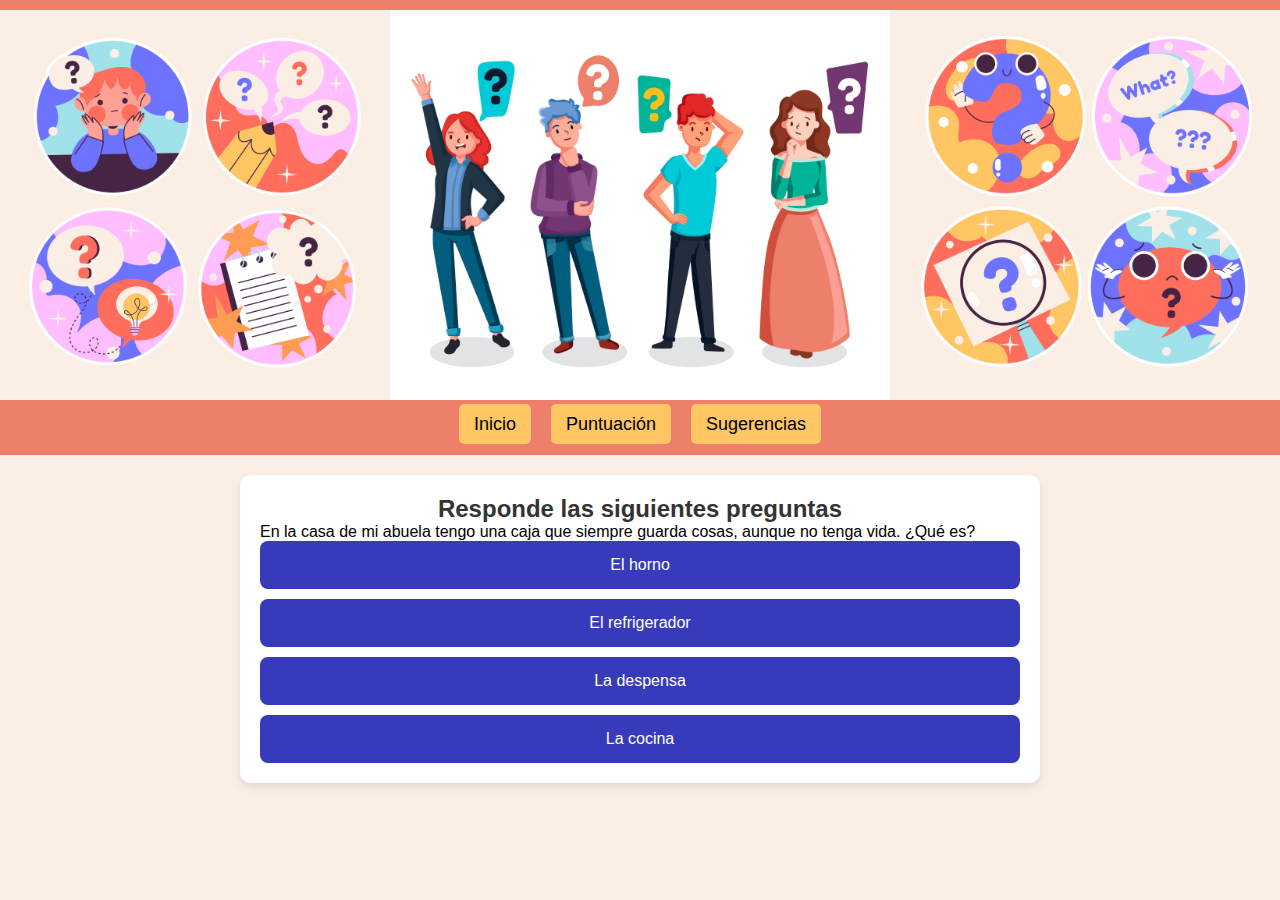
==== adivinanzas.html @ ba60cd54 "primero" ====
<!DOCTYPE html>
<html lang="en">
<head>
    <meta charset="UTF-8">
    <meta name="viewport" content="width=device-width, initial-scale=1.0">
    <link rel="stylesheet" href="style.css">
    <title>Adivinanzas</title>
</head>
<body>
    <header>
        <div class="banner">
            <img src="Trivia Banner.jpg" alt="" class="banner-img">
        </div>
        <nav>
            <ul class="nav-menu">
                <li><a href="index.html">Inicio</a></li>
                <li><a href="clasificacion.html">Puntuación</a></li>
                <li><a href="sugerencias.html">Sugerencias</a></li>
            </ul>
        </nav>
    </header>
    

    
    <!-- Sección de preguntas de Cultura General -->
    <section class="preguntas-section">
        <h2>Responde las siguientes preguntas</h2>

        <div id="pregunta-container">
            <p id="pregunta-text"></p>

            <div class="opciones-container">
                <button class="opcion" onclick="seleccionarRespuesta(0)">Opción 1</button>
                <button class="opcion" onclick="seleccionarRespuesta(1)">Opción 2</button>
                <button class="opcion" onclick="seleccionarRespuesta(2)">Opción 3</button>
                <button class="opcion" onclick="seleccionarRespuesta(3)">Opción 4</button>
            </div>
        </div>
    </section>

    <script>
        // Preguntas de Adivinanzas para Adultos
        const preguntasAdivinanzas = [
            {
                pregunta: "En la casa de mi abuela tengo una caja que siempre guarda cosas, aunque no tenga vida. ¿Qué es?",
                opciones: ["El horno", "El refrigerador", "La despensa", "La cocina"],
                respuestaCorrecta: 1
            },
            {
                pregunta: "¿Qué es lo que nunca se moja aunque esté en el agua?",
                opciones: ["La sombra", "El pez", "La botella", "El barco"],
                respuestaCorrecta: 0
            },
            {
                pregunta: "Más grande que un elefante, pero no pesa nada. ¿Qué es?",
                opciones: ["La sombra", "El aire", "La luna", "El sol"],
                respuestaCorrecta: 0
            },
            {
                pregunta: "Adivina, adivinador: ¿Qué es lo que corre, pero nunca camina; tiene una boca, pero nunca habla?",
                opciones: ["El río", "La carretera", "El tiempo", "El viento"],
                respuestaCorrecta: 0
            },
            {
                pregunta: "Tengo agujas y no sé coser. ¿Qué soy?",
                opciones: ["El reloj", "La brújula", "El compás", "El tenedor"],
                respuestaCorrecta: 0
            },
            {
                pregunta: "Si me nombras, desaparezco. ¿Qué soy?",
                opciones: ["El eco", "La sombra", "El silencio", "El tiempo"],
                respuestaCorrecta: 2
            },
            {
                pregunta: "En la guerra es mi enemigo, en la paz soy tu amigo. ¿Qué soy?",
                opciones: ["El fuego", "El tiempo", "La tristeza", "La soledad"],
                respuestaCorrecta: 1
            },
            {
                pregunta: "No es un pez, pero vive en el agua. No es un pájaro, pero vuela. ¿Qué es?",
                opciones: ["El pez", "El murciélago", "La rana", "La gaviota"],
                respuestaCorrecta: 1
            },
            {
                pregunta: "Siempre está en el suelo, aunque nunca lo tocas. ¿Qué es?",
                opciones: ["La tierra", "El polvo", "La sombra", "La hierba"],
                respuestaCorrecta: 0
            },
            {
                pregunta: "Adivina, adivinador: ¿Qué tiene agujeros y puede contener agua?",
                opciones: ["La esponja", "La red", "La coladera", "La bolsa"],
                respuestaCorrecta: 0
            }
        ];
    
        let preguntaActual = 0;
        let respuestasCorrectas = 0;
    
        // Muestra la primera pregunta
        function mostrarPregunta() {
            const preguntaTexto = document.getElementById("pregunta-text");
            const opciones = document.querySelectorAll(".opcion");
    
            // Actualiza el texto de la pregunta
            preguntaTexto.textContent = preguntasAdivinanzas[preguntaActual].pregunta;
    
            // Actualiza las opciones de respuesta
            opciones.forEach((boton, index) => {
                boton.textContent = preguntasAdivinanzas[preguntaActual].opciones[index];
            });
        }
    
        // Lógica para seleccionar una respuesta
        function seleccionarRespuesta(opcionSeleccionada) {
            if (opcionSeleccionada === preguntasAdivinanzas[preguntaActual].respuestaCorrecta) {
                respuestasCorrectas++;
            }
    
            // Avanza a la siguiente pregunta
            preguntaActual++;
    
            if (preguntaActual < preguntasAdivinanzas.length) {
                mostrarPregunta();
            } else {
                // Guarda la puntuación en localStorage en el formato correcto
                let puntuaciones = JSON.parse(localStorage.getItem("puntuaciones")) || {};
                puntuaciones["puntuacion_Adivinanzas"] = {
                    categoria: "Adivinanzas",
                    correctas: respuestasCorrectas,
                    total: preguntasAdivinanzas.length
                };
                localStorage.setItem("puntuaciones", JSON.stringify(puntuaciones));
    
                // Redirige a la página de clasificación al terminar
                window.location.href = "clasificacion.html";
            }
        }
    
        // Inicializa el juego mostrando la primera pregunta
        window.onload = mostrarPregunta;
    </script>    

</body>
</html>
---- style.css ----
/* Estilos generales */
* {
    margin: 0;
    padding: 0;
    box-sizing: border-box;
}

body {
    font-family: Arial, sans-serif;
    background-color: #fbeee5;
    padding: 0;
    margin: 0;
}

/* Estilos del encabezado */
header {
    background-color: #ee7f6b;
    color: #363636;
    text-align: center;
    padding: 10px 0;
}

.banner-img {
    max-width: 100%;
    height: auto;
}

/* Estilos de la navegación */
nav {
    background-color: #ee7f6b;
    padding: 10px 0;
}

.nav-menu {
    list-style-type: none;
    display: flex;
    justify-content: center;
    gap: 20px;
}

.nav-menu a {
    color: #000000;
    text-decoration: none;
    font-size: 18px;
    padding: 10px 15px;
    background-color: #ffc663;
    border-radius: 5px;
    transition: background-color 0.3s;
}

.nav-menu a:hover {
    background-color: #fcc019;
}

/* Sección de presentación */
.presentacion-section, .instrucciones-section, .revueltas-section, .categorias-section {
    padding: 20px;
    text-align: center;
    background-color: #fbeee5;
    margin-bottom: 20px;
}

/* Botón de preguntas revueltas */
.revueltas-section button {
    background-color: #6d73ff;
    color: white;
    padding: 15px 30px;
    font-size: 18px;
    border: none;
    border-radius: 5px;
    cursor: pointer;
    transition: background-color 0.3s;
}

.revueltas-section button:hover {
    background-color: #6b98d1;
}

/* Contenedor de las categorías */
.categorias-container {
    display: flex;
    justify-content: space-around;
    flex-wrap: wrap;
    gap: 10px; 
    margin: 20px auto;
    max-width: 1000px; 
}

/* Estilos para los botones de categorías */
.categoria{
    background-color: #373bbb;
    border: none;
    color: white;
    font-weight:bold;
    padding: 15px 32px;
    text-align: center;
    text-decoration: none;
    font-size: 16px;
    border-radius: 8px;
    cursor: pointer;
    min-width: 150px; 
    flex-grow: 1; 
}

/* Efecto hover en los botones */
.categoria:hover {
    background-color: #4b50df;
}


/* Adaptación a pantallas pequeñas */
@media (max-width: 600px) {
    .nav-menu {
        flex-direction: column;
        align-items: center;
    }

    .categorias-container {
        flex-direction: column;
    }
    .categoria{
        width: 100%; 
    }
    .nav-menu a {
        display: block;
        margin-bottom: 10px;
    }
}

/* Sección de preguntas */
.preguntas-section {
    background-color: white;
    padding: 20px;
    margin: 20px auto;
    max-width: 800px;
    border-radius: 10px;
    box-shadow: 0px 4px 8px rgba(0, 0, 0, 0.1);
}

.preguntas-section h2 {
    text-align: center;
    color: #333;
}

.opciones-container {
    display: flex;
    flex-direction: column;
    gap: 10px;
}

.opciones-container button {
    background-color: #373BBB;
    color: white;
    border: none;
    padding: 15px;
    border-radius: 8px;
    cursor: pointer;
    font-size: 16px;
    transition: background-color 0.3s;
}

.opciones-container button:hover {
    background-color: #4b50df;
}

/* Feedback de la respuesta */
#feedback-container {
    margin-top: 20px;
    text-align: center;
}

#feedback-container button {
    background-color: #333;
    color: white;
    border: none;
    padding: 10px 20px;
    border-radius: 8px;
    cursor: pointer;
    font-size: 16px;
    margin-top: 10px;
}

#feedback-container button:hover {
    background-color: #555;
}

/* Tabla de puntuación */
.puntuacion-section {
    background-color: #fff;
    padding: 20px;
    margin: 20px auto;
    max-width: 800px;
    border-radius: 10px;
    box-shadow: 0px 4px 8px rgba(0, 0, 0, 0.1);
}

.puntuacion-section h3 {
    text-align: center;
    color: #333;
}

table {
    width: 100%;
    border-collapse: collapse;
    margin-top: 20px;
}

table th, table td {
    padding: 12px;
    border: 1px solid #ddd;
    text-align: center;
}

table th {
    background-color: #373BBB;
    color: white;
}

table td {
    background-color: #f4f4f4;
}
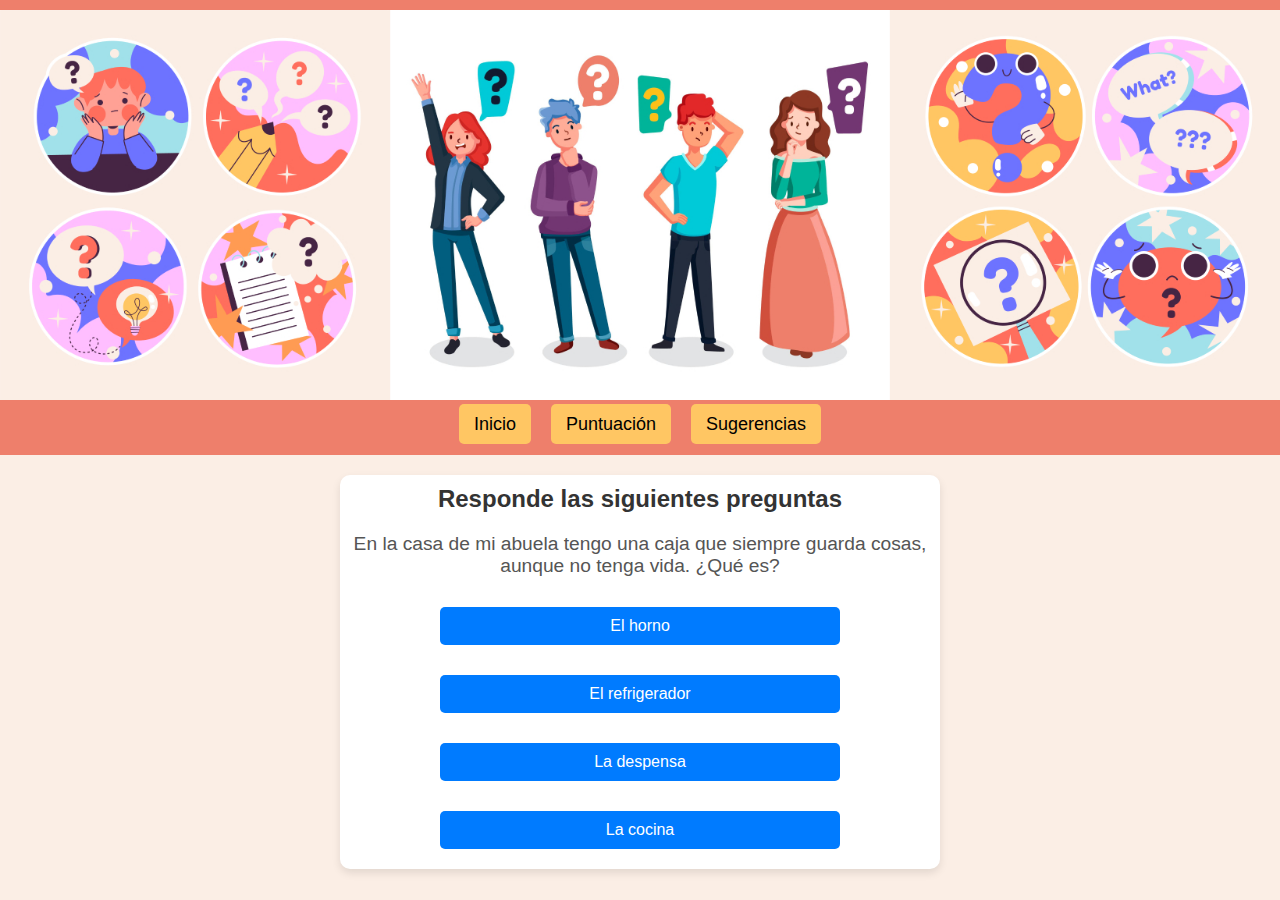
==== commit e43289a1: "EntregaFinal" ====
--- a/adivinanzas.html
+++ b/adivinanzas.html
@@ -1,144 +1,142 @@
-<!DOCTYPE html>
-<html lang="en">
-<head>
-    <meta charset="UTF-8">
-    <meta name="viewport" content="width=device-width, initial-scale=1.0">
-    <link rel="stylesheet" href="style.css">
-    <title>Adivinanzas</title>
-</head>
-<body>
-    <header>
-        <div class="banner">
-            <img src="Trivia Banner.jpg" alt="" class="banner-img">
-        </div>
-        <nav>
-            <ul class="nav-menu">
-                <li><a href="index.html">Inicio</a></li>
-                <li><a href="clasificacion.html">Puntuación</a></li>
-                <li><a href="sugerencias.html">Sugerencias</a></li>
-            </ul>
-        </nav>
-    </header>
-    
-
-    
-    <!-- Sección de preguntas de Cultura General -->
-    <section class="preguntas-section">
-        <h2>Responde las siguientes preguntas</h2>
-
-        <div id="pregunta-container">
-            <p id="pregunta-text"></p>
-
-            <div class="opciones-container">
-                <button class="opcion" onclick="seleccionarRespuesta(0)">Opción 1</button>
-                <button class="opcion" onclick="seleccionarRespuesta(1)">Opción 2</button>
-                <button class="opcion" onclick="seleccionarRespuesta(2)">Opción 3</button>
-                <button class="opcion" onclick="seleccionarRespuesta(3)">Opción 4</button>
-            </div>
-        </div>
-    </section>
-
-    <script>
-        // Preguntas de Adivinanzas para Adultos
-        const preguntasAdivinanzas = [
-            {
-                pregunta: "En la casa de mi abuela tengo una caja que siempre guarda cosas, aunque no tenga vida. ¿Qué es?",
-                opciones: ["El horno", "El refrigerador", "La despensa", "La cocina"],
-                respuestaCorrecta: 1
-            },
-            {
-                pregunta: "¿Qué es lo que nunca se moja aunque esté en el agua?",
-                opciones: ["La sombra", "El pez", "La botella", "El barco"],
-                respuestaCorrecta: 0
-            },
-            {
-                pregunta: "Más grande que un elefante, pero no pesa nada. ¿Qué es?",
-                opciones: ["La sombra", "El aire", "La luna", "El sol"],
-                respuestaCorrecta: 0
-            },
-            {
-                pregunta: "Adivina, adivinador: ¿Qué es lo que corre, pero nunca camina; tiene una boca, pero nunca habla?",
-                opciones: ["El río", "La carretera", "El tiempo", "El viento"],
-                respuestaCorrecta: 0
-            },
-            {
-                pregunta: "Tengo agujas y no sé coser. ¿Qué soy?",
-                opciones: ["El reloj", "La brújula", "El compás", "El tenedor"],
-                respuestaCorrecta: 0
-            },
-            {
-                pregunta: "Si me nombras, desaparezco. ¿Qué soy?",
-                opciones: ["El eco", "La sombra", "El silencio", "El tiempo"],
-                respuestaCorrecta: 2
-            },
-            {
-                pregunta: "En la guerra es mi enemigo, en la paz soy tu amigo. ¿Qué soy?",
-                opciones: ["El fuego", "El tiempo", "La tristeza", "La soledad"],
-                respuestaCorrecta: 1
-            },
-            {
-                pregunta: "No es un pez, pero vive en el agua. No es un pájaro, pero vuela. ¿Qué es?",
-                opciones: ["El pez", "El murciélago", "La rana", "La gaviota"],
-                respuestaCorrecta: 1
-            },
-            {
-                pregunta: "Siempre está en el suelo, aunque nunca lo tocas. ¿Qué es?",
-                opciones: ["La tierra", "El polvo", "La sombra", "La hierba"],
-                respuestaCorrecta: 0
-            },
-            {
-                pregunta: "Adivina, adivinador: ¿Qué tiene agujeros y puede contener agua?",
-                opciones: ["La esponja", "La red", "La coladera", "La bolsa"],
-                respuestaCorrecta: 0
-            }
-        ];
-    
-        let preguntaActual = 0;
-        let respuestasCorrectas = 0;
-    
-        // Muestra la primera pregunta
-        function mostrarPregunta() {
-            const preguntaTexto = document.getElementById("pregunta-text");
-            const opciones = document.querySelectorAll(".opcion");
-    
-            // Actualiza el texto de la pregunta
-            preguntaTexto.textContent = preguntasAdivinanzas[preguntaActual].pregunta;
-    
-            // Actualiza las opciones de respuesta
-            opciones.forEach((boton, index) => {
-                boton.textContent = preguntasAdivinanzas[preguntaActual].opciones[index];
-            });
-        }
-    
-        // Lógica para seleccionar una respuesta
-        function seleccionarRespuesta(opcionSeleccionada) {
-            if (opcionSeleccionada === preguntasAdivinanzas[preguntaActual].respuestaCorrecta) {
-                respuestasCorrectas++;
-            }
-    
-            // Avanza a la siguiente pregunta
-            preguntaActual++;
-    
-            if (preguntaActual < preguntasAdivinanzas.length) {
-                mostrarPregunta();
-            } else {
-                // Guarda la puntuación en localStorage en el formato correcto
-                let puntuaciones = JSON.parse(localStorage.getItem("puntuaciones")) || {};
-                puntuaciones["puntuacion_Adivinanzas"] = {
-                    categoria: "Adivinanzas",
-                    correctas: respuestasCorrectas,
-                    total: preguntasAdivinanzas.length
-                };
-                localStorage.setItem("puntuaciones", JSON.stringify(puntuaciones));
-    
-                // Redirige a la página de clasificación al terminar
-                window.location.href = "clasificacion.html";
-            }
-        }
-    
-        // Inicializa el juego mostrando la primera pregunta
-        window.onload = mostrarPregunta;
-    </script>    
-
-</body>
+<!DOCTYPE html>
+<html lang="en">
+<head>
+    <meta charset="UTF-8">
+    <meta name="viewport" content="width=device-width, initial-scale=1.0">
+    <link rel="stylesheet" href="style.css">
+    <title>Adivinanzas</title>
+</head>
+<body>
+    <header>
+        <div class="banner">
+            <img src="Trivia Banner.jpg" alt="" class="banner-img">
+        </div>
+        <nav>
+            <ul class="nav-menu">
+                <li><a href="index.html">Inicio</a></li>
+                <li><a href="clasificacion.html">Puntuación</a></li>
+                <li><a href="sugerencias.html">Sugerencias</a></li>
+            </ul>
+        </nav>
+    </header>
+    
+    <section class="preguntas-section">
+        <h2>Responde las siguientes preguntas</h2>
+
+        <div id="pregunta-container">
+            <p id="pregunta-text"></p>
+
+            <div class="opciones-container">
+                <button class="opcion" onclick="seleccionarRespuesta(0), clickSound.play()">Opción 1</button>
+                <button class="opcion" onclick="seleccionarRespuesta(1), clickSound.play()">Opción 2</button>
+                <button class="opcion" onclick="seleccionarRespuesta(2), clickSound.play()">Opción 3</button>
+                <button class="opcion" onclick="seleccionarRespuesta(3), clickSound.play()">Opción 4</button>
+            </div>
+        </div>
+    </section>
+
+    <script>
+        // Preguntas de Adivinanzas para Adultos
+        const preguntasAdivinanzas = [
+            {
+                pregunta: "En la casa de mi abuela tengo una caja que siempre guarda cosas, aunque no tenga vida. ¿Qué es?",
+                opciones: ["El horno", "El refrigerador", "La despensa", "La cocina"],
+                respuestaCorrecta: 1
+            },
+            {
+                pregunta: "¿Qué es lo que nunca se moja aunque esté en el agua?",
+                opciones: ["La sombra", "El pez", "La botella", "El barco"],
+                respuestaCorrecta: 0
+            },
+            {
+                pregunta: "Más grande que un elefante, pero no pesa nada. ¿Qué es?",
+                opciones: ["La sombra", "El aire", "La luna", "El sol"],
+                respuestaCorrecta: 0
+            },
+            {
+                pregunta: "Adivina, adivinador: ¿Qué es lo que corre, pero nunca camina; tiene una boca, pero nunca habla?",
+                opciones: ["El río", "La carretera", "El tiempo", "El viento"],
+                respuestaCorrecta: 0
+            },
+            {
+                pregunta: "Tengo agujas y no sé coser. ¿Qué soy?",
+                opciones: ["El reloj", "La brújula", "El compás", "El tenedor"],
+                respuestaCorrecta: 0
+            },
+            {
+                pregunta: "Si me nombras, desaparezco. ¿Qué soy?",
+                opciones: ["El eco", "La sombra", "El silencio", "El tiempo"],
+                respuestaCorrecta: 2
+            },
+            {
+                pregunta: "En la guerra es mi enemigo, en la paz soy tu amigo. ¿Qué soy?",
+                opciones: ["El fuego", "El tiempo", "La tristeza", "La soledad"],
+                respuestaCorrecta: 1
+            },
+            {
+                pregunta: "No es un pez, pero vive en el agua. No es un pájaro, pero vuela. ¿Qué es?",
+                opciones: ["El pez", "El murciélago", "La rana", "La gaviota"],
+                respuestaCorrecta: 1
+            },
+            {
+                pregunta: "Siempre está en el suelo, aunque nunca lo tocas. ¿Qué es?",
+                opciones: ["La tierra", "El polvo", "La sombra", "La hierba"],
+                respuestaCorrecta: 0
+            },
+            {
+                pregunta: "Adivina, adivinador: ¿Qué tiene agujeros y puede contener agua?",
+                opciones: ["La esponja", "La red", "La coladera", "La bolsa"],
+                respuestaCorrecta: 0
+            }
+        ];
+    
+        let preguntaActual = 0;
+        let respuestasCorrectas = 0;
+        const clickSound = new Audio('click-sound.mp3.mpeg');
+    
+        // Muestra la primera pregunta
+        function mostrarPregunta() {
+            const preguntaTexto = document.getElementById("pregunta-text");
+            const opciones = document.querySelectorAll(".opcion");
+    
+            // Actualiza el texto de la pregunta
+            preguntaTexto.textContent = preguntasAdivinanzas[preguntaActual].pregunta;
+    
+            // Actualiza las opciones de respuesta
+            opciones.forEach((boton, index) => {
+                boton.textContent = preguntasAdivinanzas[preguntaActual].opciones[index];
+            });
+        }
+    
+        // Lógica para seleccionar una respuesta
+        function seleccionarRespuesta(opcionSeleccionada) {
+            if (opcionSeleccionada === preguntasAdivinanzas[preguntaActual].respuestaCorrecta) {
+                respuestasCorrectas++;
+            }
+    
+            // Avanza a la siguiente pregunta
+            preguntaActual++;
+    
+            if (preguntaActual < preguntasAdivinanzas.length) {
+                mostrarPregunta();
+            } else {
+                // Guarda la puntuación en localStorage en el formato correcto
+                let puntuaciones = JSON.parse(localStorage.getItem("puntuaciones")) || {};
+                puntuaciones["puntuacion_Adivinanzas"] = {
+                    categoria: "Adivinanzas",
+                    correctas: respuestasCorrectas,
+                    total: preguntasAdivinanzas.length
+                };
+                localStorage.setItem("puntuaciones", JSON.stringify(puntuaciones));
+    
+                // Redirige a la página de clasificación al terminar
+                window.location.href = "clasificacion.html";
+            }
+        }
+    
+        // Inicializa el juego mostrando la primera pregunta
+        window.onload = mostrarPregunta;
+    </script>    
+
+</body>
 </html>--- a/style.css
+++ b/style.css
@@ -1,221 +1,370 @@
-/* Estilos generales */
-* {
-    margin: 0;
-    padding: 0;
-    box-sizing: border-box;
-}
-
-body {
-    font-family: Arial, sans-serif;
-    background-color: #fbeee5;
-    padding: 0;
-    margin: 0;
-}
-
-/* Estilos del encabezado */
-header {
-    background-color: #ee7f6b;
-    color: #363636;
-    text-align: center;
-    padding: 10px 0;
-}
-
-.banner-img {
-    max-width: 100%;
-    height: auto;
-}
-
-/* Estilos de la navegación */
-nav {
-    background-color: #ee7f6b;
-    padding: 10px 0;
-}
-
-.nav-menu {
-    list-style-type: none;
-    display: flex;
-    justify-content: center;
-    gap: 20px;
-}
-
-.nav-menu a {
-    color: #000000;
-    text-decoration: none;
-    font-size: 18px;
-    padding: 10px 15px;
-    background-color: #ffc663;
-    border-radius: 5px;
-    transition: background-color 0.3s;
-}
-
-.nav-menu a:hover {
-    background-color: #fcc019;
-}
-
-/* Sección de presentación */
-.presentacion-section, .instrucciones-section, .revueltas-section, .categorias-section {
-    padding: 20px;
-    text-align: center;
-    background-color: #fbeee5;
-    margin-bottom: 20px;
-}
-
-/* Botón de preguntas revueltas */
-.revueltas-section button {
-    background-color: #6d73ff;
-    color: white;
-    padding: 15px 30px;
-    font-size: 18px;
-    border: none;
-    border-radius: 5px;
-    cursor: pointer;
-    transition: background-color 0.3s;
-}
-
-.revueltas-section button:hover {
-    background-color: #6b98d1;
-}
-
-/* Contenedor de las categorías */
-.categorias-container {
-    display: flex;
-    justify-content: space-around;
-    flex-wrap: wrap;
-    gap: 10px; 
-    margin: 20px auto;
-    max-width: 1000px; 
-}
-
-/* Estilos para los botones de categorías */
-.categoria{
-    background-color: #373bbb;
-    border: none;
-    color: white;
-    font-weight:bold;
-    padding: 15px 32px;
-    text-align: center;
-    text-decoration: none;
-    font-size: 16px;
-    border-radius: 8px;
-    cursor: pointer;
-    min-width: 150px; 
-    flex-grow: 1; 
-}
-
-/* Efecto hover en los botones */
-.categoria:hover {
-    background-color: #4b50df;
-}
-
-
-/* Adaptación a pantallas pequeñas */
-@media (max-width: 600px) {
-    .nav-menu {
-        flex-direction: column;
-        align-items: center;
-    }
-
-    .categorias-container {
-        flex-direction: column;
-    }
-    .categoria{
-        width: 100%; 
-    }
-    .nav-menu a {
-        display: block;
-        margin-bottom: 10px;
-    }
-}
-
-/* Sección de preguntas */
-.preguntas-section {
-    background-color: white;
-    padding: 20px;
-    margin: 20px auto;
-    max-width: 800px;
-    border-radius: 10px;
-    box-shadow: 0px 4px 8px rgba(0, 0, 0, 0.1);
-}
-
-.preguntas-section h2 {
-    text-align: center;
-    color: #333;
-}
-
-.opciones-container {
-    display: flex;
-    flex-direction: column;
-    gap: 10px;
-}
-
-.opciones-container button {
-    background-color: #373BBB;
-    color: white;
-    border: none;
-    padding: 15px;
-    border-radius: 8px;
-    cursor: pointer;
-    font-size: 16px;
-    transition: background-color 0.3s;
-}
-
-.opciones-container button:hover {
-    background-color: #4b50df;
-}
-
-/* Feedback de la respuesta */
-#feedback-container {
-    margin-top: 20px;
-    text-align: center;
-}
-
-#feedback-container button {
-    background-color: #333;
-    color: white;
-    border: none;
-    padding: 10px 20px;
-    border-radius: 8px;
-    cursor: pointer;
-    font-size: 16px;
-    margin-top: 10px;
-}
-
-#feedback-container button:hover {
-    background-color: #555;
-}
-
-/* Tabla de puntuación */
-.puntuacion-section {
-    background-color: #fff;
-    padding: 20px;
-    margin: 20px auto;
-    max-width: 800px;
-    border-radius: 10px;
-    box-shadow: 0px 4px 8px rgba(0, 0, 0, 0.1);
-}
-
-.puntuacion-section h3 {
-    text-align: center;
-    color: #333;
-}
-
-table {
-    width: 100%;
-    border-collapse: collapse;
-    margin-top: 20px;
-}
-
-table th, table td {
-    padding: 12px;
-    border: 1px solid #ddd;
-    text-align: center;
-}
-
-table th {
-    background-color: #373BBB;
-    color: white;
-}
-
-table td {
-    background-color: #f4f4f4;
-}+/* Estilos generales */
+* {
+    margin: 0;
+    padding: 0;
+    box-sizing: border-box;
+}
+
+body {
+    font-family: Arial, sans-serif;
+    background-color: #fbeee5;
+    padding: 0;
+    margin: 0;
+}
+
+/* Estilos del encabezado */
+header {
+    background-color: #ee7f6b;
+    color: #363636;
+    text-align: center;
+    padding: 10px 0;
+}
+
+.banner-img {
+    max-width: 100%;
+    height: auto;
+}
+
+/* Estilos de la navegación */
+nav {
+    background-color: #ee7f6b;
+    padding: 10px 0;
+}
+
+.nav-menu {
+    list-style-type: none;
+    display: flex;
+    justify-content: center;
+    gap: 20px;
+}
+
+.nav-menu a {
+    color: #000000;
+    text-decoration: none;
+    font-size: 18px;
+    padding: 10px 15px;
+    background-color: #ffc663;
+    border-radius: 5px;
+    transition: background-color 0.3s;
+}
+
+.nav-menu a:hover {
+    background-color: #fcc019;
+}
+
+/* Sección de presentación */
+.presentacion-section, .instrucciones-section, .revueltas-section, .categorias-section {
+    padding: 20px;
+    text-align: center;
+    background-color: #fbeee5;
+    margin-bottom: 20px;
+}
+
+/* Botón de preguntas revueltas */
+.revueltas-section button {
+    background-color: #6d73ff;
+    color: white;
+    padding: 15px 30px;
+    font-size: 18px;
+    border: none;
+    border-radius: 5px;
+    cursor: pointer;
+    transition: background-color 0.3s;
+}
+
+.revueltas-section button:hover {
+    background-color: #6b98d1;
+}
+
+/* Contenedor de las categorías */
+.categorias-container {
+    display: flex;
+    justify-content: space-around;
+    flex-wrap: wrap;
+    gap: 10px; 
+    margin: 20px auto;
+    max-width: 1000px; 
+}
+
+/* Estilos para los botones de categorías */
+.categoria{
+    background-color: #373bbb;
+    border: none;
+    color: white;
+    font-weight:bold;
+    padding: 15px 32px;
+    text-align: center;
+    text-decoration: none;
+    font-size: 16px;
+    border-radius: 8px;
+    cursor: pointer;
+    min-width: 150px; 
+    flex-grow: 1; 
+}
+
+/* Efecto hover en los botones */
+.categoria:hover {
+    background-color: #4b50df;
+}
+
+
+/* Adaptación a pantallas pequeñas */
+@media (max-width: 600px) {
+    .nav-menu {
+        flex-direction: column;
+        align-items: center;
+    }
+
+    .categorias-container {
+        flex-direction: column;
+    }
+    .categoria{
+        width: 100%; 
+    }
+    .nav-menu a {
+        display: block;
+        margin-bottom: 10px;
+    }
+}
+
+/* Sección de preguntas */
+.preguntas-section {
+    background-color: white;
+    padding: 20px;
+    margin: 20px auto;
+    max-width: 800px;
+    border-radius: 10px;
+    box-shadow: 0px 4px 8px rgba(0, 0, 0, 0.1);
+}
+
+.preguntas-section h2 {
+    text-align: center;
+    color: #333;
+}
+
+.opciones-container {
+    display: flex;
+    flex-direction: column;
+    gap: 10px;
+}
+
+.opciones-container button {
+    background-color: #373BBB;
+    color: white;
+    border: none;
+    padding: 15px;
+    border-radius: 8px;
+    cursor: pointer;
+    font-size: 16px;
+    transition: background-color 0.3s;
+}
+
+.opciones-container button:hover {
+    background-color: #4b50df;
+}
+
+/* Feedback de la respuesta */
+#feedback-container {
+    margin-top: 20px;
+    text-align: center;
+}
+
+#feedback-container button {
+    background-color: #333;
+    color: white;
+    border: none;
+    padding: 10px 20px;
+    border-radius: 8px;
+    cursor: pointer;
+    font-size: 16px;
+    margin-top: 10px;
+}
+
+#feedback-container button:hover {
+    background-color: #555;
+}
+
+[role="table"] {
+    display: grid;
+    gap: 5px;
+    max-width: 600px;
+    margin: 0 auto;
+    border: 1px solid #ccc;
+    border-radius: 5px;
+    font-family: Arial, sans-serif;
+    font-size: 14px;
+    overflow: hidden;
+}
+
+[role="rowgroup"] {
+    display: grid;
+    gap: 2px;
+}
+
+[role="row"] {
+    display: grid;
+    grid-template-columns: repeat(3, 1fr); /* Tres columnas */
+    padding: 10px;
+    border-bottom: 1px solid #ddd;
+}
+
+[role="row"]:last-child {
+    border-bottom: none; /* Elimina la línea de la última fila */
+}
+
+[role="columnheader"] {
+    font-weight: bold;
+    background-color: #f4f4f4;
+    text-align: center;
+    padding: 5px;
+}
+
+[role="cell"] {
+    text-align: center;
+    padding: 5px;
+}
+
+    /* Estilos generales para la sección */
+    .preguntas-section {
+        font-family: Arial, sans-serif;
+        margin: 20px auto;
+        padding: 10px;
+        max-width: 600px; /* Ancho máximo para centrar contenido */
+        text-align: center; /* Centra el texto en la sección */
+    }
+
+    h2 {
+        text-align: center;
+        margin-bottom: 20px;
+        color: #333;
+    }
+
+    #pregunta-text {
+        font-size: 1.2em;
+        margin-bottom: 20px;
+        color: #555;
+    }
+
+    #contenedor-imagen {
+        display: flex;
+        justify-content: center;
+        align-items: center;
+    }
+
+    #contenedor-imagen img {
+        border: 2px solid #ddd;
+        border-radius: 10px;
+        box-shadow: 0 4px 8px rgba(0, 0, 0, 0.1);
+    }
+
+    /* Estilo para las opciones de botones */
+    button.opcion {
+        display: block;
+        width: 100%;
+        max-width: 400px;
+        margin: 10px auto;
+        padding: 10px;
+        font-size: 1em;
+        color: white;
+        background-color: #007bff;
+        border: none;
+        border-radius: 5px;
+        cursor: pointer;
+        transition: background-color 0.3s ease;
+    }
+
+    button.opcion:hover {
+        background-color: #0056b3;
+    }
+
+    button.opcion:focus {
+        outline: 2px solid #80bdff;
+        outline-offset: 2px;
+    }
+
+    /* Estilo para los checkboxes */
+    [role="checkbox"] {
+        display: flex;
+        align-items: center;
+        justify-content: flex-start; /* Asegura que el texto esté alineado a la izquierda */
+        padding: 8px;
+        margin: 8px auto;
+        width: 100%;
+        max-width: 400px;
+        font-size: 1em;
+        color: #333;
+        border: 1px solid #ccc;
+        border-radius: 5px;
+        cursor: pointer;
+        transition: background-color 0.3s ease, border-color 0.3s ease;
+    }
+
+    [role="checkbox"] span {
+        margin-left: 10px; /* Espacio entre el recuadro y el texto */
+    }
+
+    [role="checkbox"]:hover {
+        background-color: #f9f9f9;
+    }
+
+    [role="checkbox"][aria-checked="true"] {
+        background-color: #007bff;
+        color: white;
+        border-color: #0056b3;
+    }
+
+    [role="checkbox"]:focus {
+        outline: 2px solid #80bdff;
+        outline-offset: 2px;
+    }
+
+    /* Estilo para el botón siguiente */
+    #siguiente {
+        display: block;
+        margin: 20px auto;
+        padding: 10px 20px;
+        font-size: 1em;
+        color: white;
+        background-color: #28a745;
+        border: none;
+        border-radius: 5px;
+        cursor: pointer;
+        transition: background-color 0.3s ease;
+    }
+
+    #siguiente:hover {
+        background-color: #218838;
+    }
+
+    #siguiente:focus {
+        outline: 2px solid #80bdff;
+        outline-offset: 2px;
+    }
+
+    /* Estilo de las pestañas */
+.tabs {
+    display: flex;
+    justify-content: center;
+    margin-bottom: 10px;
+}
+
+.tab-button {
+    padding: 10px 20px;
+    margin: 0 5px;
+    border: none;
+    background-color: #007BFF;
+    color: white;
+    cursor: pointer;
+    border-radius: 5px;
+    font-size: 14px;
+    transition: background-color 0.3s ease;
+}
+
+.tab-button:hover {
+    background-color: #0056b3;
+}
+
+.video-content {
+    display: flex;
+    justify-content: center;
+}
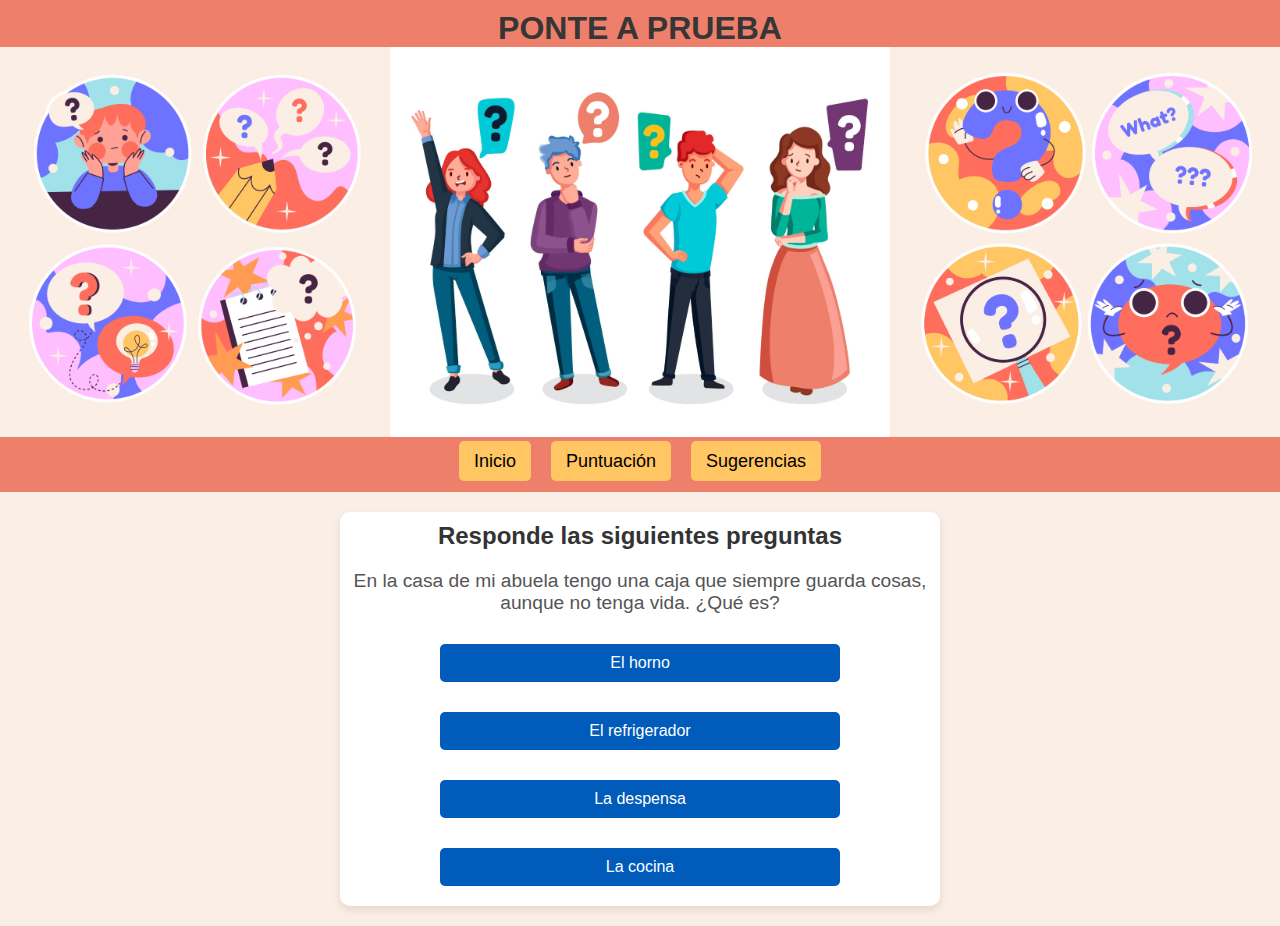
==== commit 8d51cf57: "Detalles" ====
--- a/adivinanzas.html
+++ b/adivinanzas.html
@@ -8,6 +8,7 @@
 </head>
 <body>
     <header>
+        <h1>PONTE A PRUEBA</h1>
         <div class="banner">
             <img src="Trivia Banner.jpg" alt="" class="banner-img">
         </div>
--- a/style.css
+++ b/style.css
@@ -53,7 +53,7 @@
 }
 
 /* Sección de presentación */
-.presentacion-section, .instrucciones-section, .revueltas-section, .categorias-section {
+.presentacion-section, .instrucciones-section, .revueltas-section, .categorias-section, .indicaciones, .sugerencia {
     padding: 20px;
     text-align: center;
     background-color: #fbeee5;
@@ -62,7 +62,7 @@
 
 /* Botón de preguntas revueltas */
 .revueltas-section button {
-    background-color: #6d73ff;
+    background-color: #0f5164;
     color: white;
     padding: 15px 30px;
     font-size: 18px;
@@ -266,7 +266,7 @@
         padding: 10px;
         font-size: 1em;
         color: white;
-        background-color: #007bff;
+        background-color: #005bbb;
         border: none;
         border-radius: 5px;
         cursor: pointer;
@@ -308,7 +308,7 @@
     }
 
     [role="checkbox"][aria-checked="true"] {
-        background-color: #007bff;
+        background-color: #005bbb;
         color: white;
         border-color: #0056b3;
     }
@@ -352,7 +352,7 @@
     padding: 10px 20px;
     margin: 0 5px;
     border: none;
-    background-color: #007BFF;
+    background-color: #860081;
     color: white;
     cursor: pointer;
     border-radius: 5px;
@@ -361,7 +361,7 @@
 }
 
 .tab-button:hover {
-    background-color: #0056b3;
+    background-color: #8a25a3;
 }
 
 .video-content {
